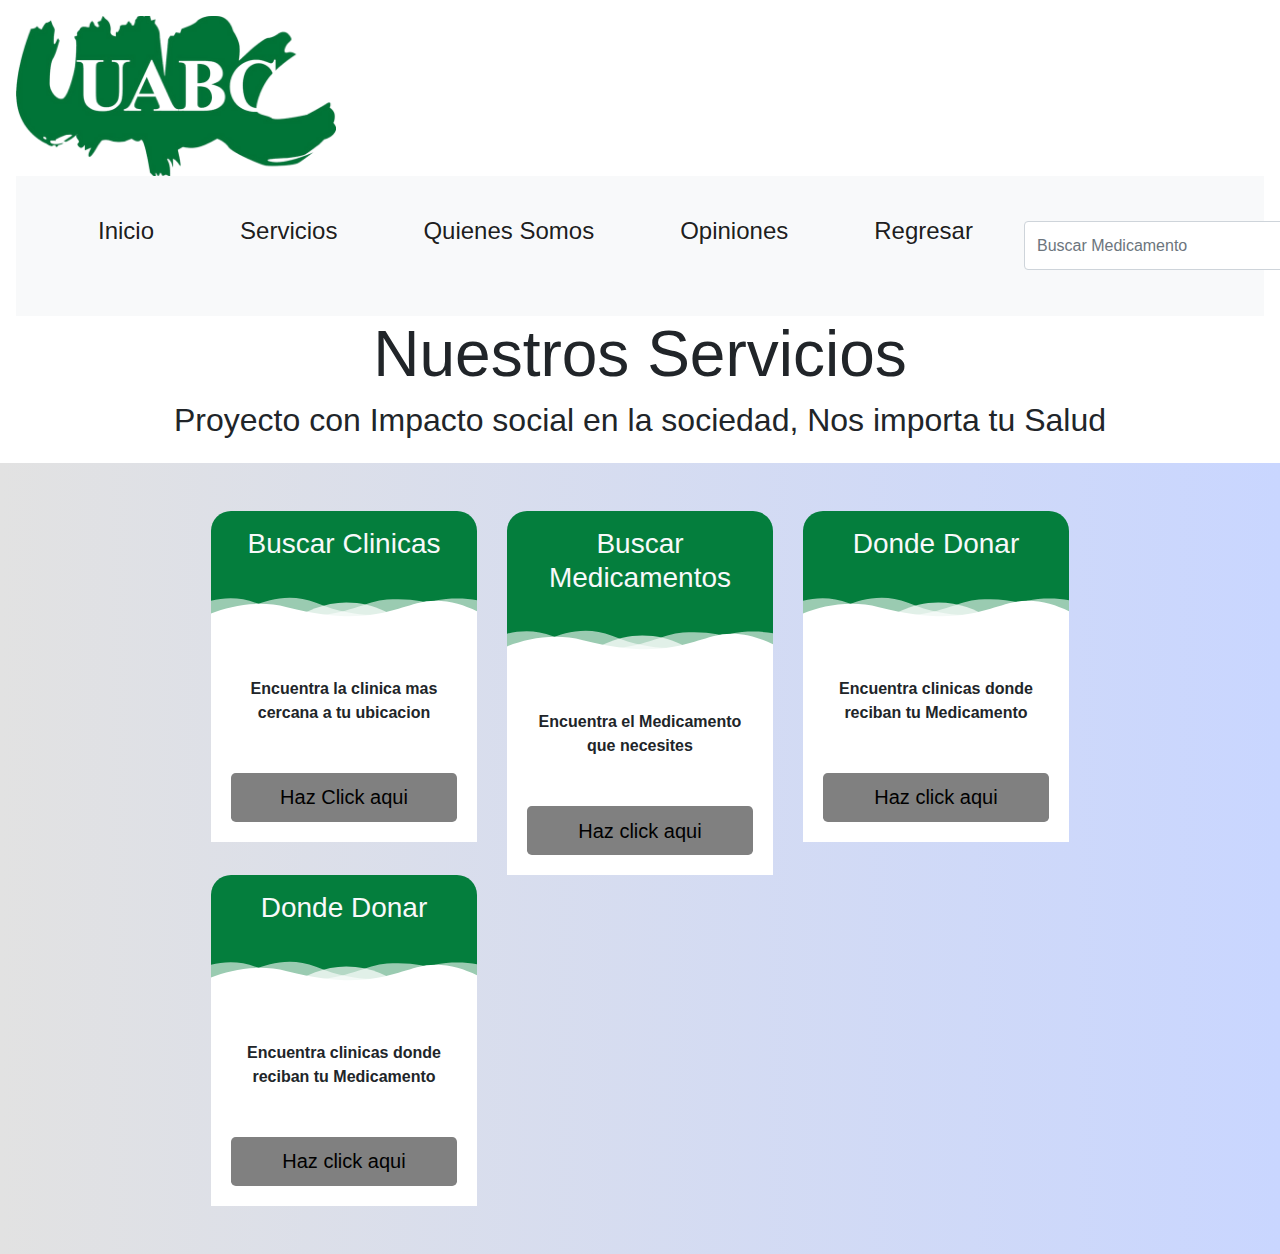
==== servicios.html @ 2879b417 "subiendo" ====
<!DOCTYPE html>
<html lang="en">
<head>
    <meta charset="UTF-8">
    <meta http-equiv="X-UA-Compatible" content="IE=edge">
    <meta name="viewport" content="width=device-width, initial-scale=1.0">
    <link rel="stylesheet" href="Style.css">
    <link href="//maxcdn.bootstrapcdn.com/bootstrap/4.1.1/css/bootstrap.min.css" rel="stylesheet" id="bootstrap-css">
    <script src="//maxcdn.bootstrapcdn.com/bootstrap/4.1.1/js/bootstrap.min.js"></script>
    <script src="//cdnjs.cloudflare.com/ajax/libs/jquery/3.2.1/jquery.min.js"></script>
    
    <title> Servicios</title>
</head>
<main>
    <header>
        <header class="botones">
            <a href="./index.html">
                <img
                    src="logo.webp"
                />
                <div class="music">
                </div>
            </a>
            <nav class="navbar navbar-expand-lg navbar-light bg-light botones">
                <div class="container-fluid">
                    <a class="navbar-brand" href=""></a>
                    <button class="navbar-toggler" type="button" data-bs-toggle="collapse" data-bs-target="#navbarSupportedContent" aria-controls="navbarSupportedContent" aria-expanded="false" aria-label="Toggle navigation">
                      <span class="navbar-toggler-icon"></span>
                    </button>
                  <div class="collapse navbar-collapse" id="navbarSupportedContent">
                    <ul class="navbar-nav me-auto mb-2 mb-lg-0">
                        <li class="nav-item">
                            <a class="navbar-brand" aria-current="page" href="index.html">Inicio</a>
                          </li>
                      <li class="nav-item">
                        <a class="navbar-brand" aria-current="page" href="./servicios.html">Servicios</a>
                      </li>
                      <li class="nav-item">
                        <a class="navbar-brand" href="./somos.html">Quienes Somos</a>
                      </li>
                      <li class="nav-item">
                        <a class="navbar-brand" href="./opiniones.html">Opiniones</a>
                      </li>
                      <li class="nav-item">
                        <a class="navbar-brand" href="./index.html">Regresar</a>
                      </li>
                    </ul>
                    <form class="d-flex">
                      <input class="form-control me-2" type="Buscar" placeholder="Buscar Medicamento" aria-label="Buscar">
                      <button class="btn btn-outline-success" type="submit">Buscar</button>
                    </form>
                  </div>
                </div>
              </nav>
              <h2 class="servicio ">Nuestros Servicios</h2>
              <h3 class="servicio2 ">Proyecto con Impacto social en la sociedad, Nos importa tu Salud</h3>
          
    </header>
</main>
<body>
  <div class="container-fluid bg-gradient p-5" href="./apps/medicamentos.html">
    <div class="row m-auto text-center w-75" href="./apps/medicamentos.html">
      
      <div class="col-4 princing-item green" href="./apps/medicamentos.html">
        <div class="pricing-divider " href="./apps/medicamentos.html">
            <h3 class="text-light">Buscar Clinicas</h3>
          <h4 class="my-0 display-4 text-light font-weight-normal mb-3"><span class="h3"></span> <span class="h5"></span></h4>
           <svg class='pricing-divider-img' enable-background='new 0 0 300 100' height='100px' id='Layer_1' preserveAspectRatio='none' version='1.1' viewBox='0 0 300 100' width='300px' x='0px' xml:space='preserve' xmlns:xlink='http://www.w3.org/1999/xlink' xmlns='http://www.w3.org/2000/svg' y='0px'>
        <path class='deco-layer deco-layer--1' d='M30.913,43.944c0,0,42.911-34.464,87.51-14.191c77.31,35.14,113.304-1.952,146.638-4.729
        c48.654-4.056,69.94,16.218,69.94,16.218v54.396H30.913V43.944z' fill='#FFFFFF' opacity='0.6'></path>
        <path class='deco-layer deco-layer--2' d='M-35.667,44.628c0,0,42.91-34.463,87.51-14.191c77.31,35.141,113.304-1.952,146.639-4.729
        c48.653-4.055,69.939,16.218,69.939,16.218v54.396H-35.667V44.628z' fill='#FFFFFF' opacity='0.6'></path>
        <path class='deco-layer deco-layer--3' d='M43.415,98.342c0,0,48.283-68.927,109.133-68.927c65.886,0,97.983,67.914,97.983,67.914v3.716
        H42.401L43.415,98.342z' fill='#FFFFFF' opacity='0.7'></path>
        <path class='deco-layer deco-layer--4' d='M-34.667,62.998c0,0,56-45.667,120.316-27.839C167.484,57.842,197,41.332,232.286,30.428
        c53.07-16.399,104.047,36.903,104.047,36.903l1.333,36.667l-372-2.954L-34.667,62.998z' fill='#FFFFFF'></path>
      </svg>
        </div>
        <div class="card-body bg-white mt-0 shadow">
          <ul class="list-unstyled mb-5 position-relative">
            <li><b>Encuentra la clinica mas cercana a tu ubicacion</b></li>
          </ul>
          <button type="button" href="./apps/medicamentos.html" class="btn btn-lg btn-block  btn-custom ">Haz Click aqui</button> 
        </div>
      </div>
    
      <div class="col-4 princing-item green">
        <div class="pricing-divider ">
            <h3 class="text-light">Buscar Medicamentos</h3>
          <h4 class="my-0 display-4 text-light font-weight-normal mb-3"><span class="h3"></span><span class="h5"></span></h4>
           <svg class='pricing-divider-img' enable-background='new 0 0 300 100' height='100px' id='Layer_1' preserveAspectRatio='none' version='1.1' viewBox='0 0 300 100' width='300px' x='0px' xml:space='preserve' xmlns:xlink='http://www.w3.org/1999/xlink' xmlns='http://www.w3.org/2000/svg' y='0px'>
        <path class='deco-layer deco-layer--1' d='M30.913,43.944c0,0,42.911-34.464,87.51-14.191c77.31,35.14,113.304-1.952,146.638-4.729
c48.654-4.056,69.94,16.218,69.94,16.218v54.396H30.913V43.944z' fill='#FFFFFF' opacity='0.6'></path>
        <path class='deco-layer deco-layer--2' d='M-35.667,44.628c0,0,42.91-34.463,87.51-14.191c77.31,35.141,113.304-1.952,146.639-4.729
c48.653-4.055,69.939,16.218,69.939,16.218v54.396H-35.667V44.628z' fill='#FFFFFF' opacity='0.6'></path>
        <path class='deco-layer deco-layer--3' d='M43.415,98.342c0,0,48.283-68.927,109.133-68.927c65.886,0,97.983,67.914,97.983,67.914v3.716
H42.401L43.415,98.342z' fill='#FFFFFF' opacity='0.7'></path>
        <path class='deco-layer deco-layer--4' d='M-34.667,62.998c0,0,56-45.667,120.316-27.839C167.484,57.842,197,41.332,232.286,30.428
c53.07-16.399,104.047,36.903,104.047,36.903l1.333,36.667l-372-2.954L-34.667,62.998z' fill='#FFFFFF'></path>
      </svg>
        </div>

        <div class="card-body bg-white mt-0 shadow">
          <ul class="list-unstyled mb-5 position-relative">
            <li><b>Encuentra el Medicamento que necesites</b></li>
          </ul>
          <button type="button"  class="btn btn-lg btn-block  btn-custom " href="./apps/medicamentos.html">Haz click aqui</button>
        </div>
      </div>
             
      

      

      <div class="col-4 princing-item green">
        <div class="pricing-divider ">
            <h3 class="text-light">Donde Donar</h3>
          <h4 class="my-0 display-4 text-light font-weight-normal mb-3"><span class="h3"></span> <span class="h5"></span></h4>
           <svg class='pricing-divider-img' enable-background='new 0 0 300 100' height='100px' id='Layer_1' preserveAspectRatio='none' version='1.1' viewBox='0 0 300 100' width='300px' x='0px' xml:space='preserve' xmlns:xlink='http://www.w3.org/1999/xlink' xmlns='http://www.w3.org/2000/svg' y='0px'>
        <path class='deco-layer deco-layer--1' d='M30.913,43.944c0,0,42.911-34.464,87.51-14.191c77.31,35.14,113.304-1.952,146.638-4.729
        c48.654-4.056,69.94,16.218,69.94,16.218v54.396H30.913V43.944z' fill='#FFFFFF' opacity='0.6'></path>
        <path class='deco-layer deco-layer--2' d='M-35.667,44.628c0,0,42.91-34.463,87.51-14.191c77.31,35.141,113.304-1.952,146.639-4.729
        c48.653-4.055,69.939,16.218,69.939,16.218v54.396H-35.667V44.628z' fill='#FFFFFF' opacity='0.6'></path>
        <path class='deco-layer deco-layer--3' d='M43.415,98.342c0,0,48.283-68.927,109.133-68.927c65.886,0,97.983,67.914,97.983,67.914v3.716
        H42.401L43.415,98.342z' fill='#FFFFFF' opacity='0.7'></path>
        <path class='deco-layer deco-layer--4' d='M-34.667,62.998c0,0,56-45.667,120.316-27.839C167.484,57.842,197,41.332,232.286,30.428
        c53.07-16.399,104.047,36.903,104.047,36.903l1.333,36.667l-372-2.954L-34.667,62.998z' fill='#FFFFFF'></path>
      </svg>
        </div>

        <div class="card-body bg-white mt-0 shadow">
          <ul class="list-unstyled mb-5 position-relative">

            <li><b>Encuentra clinicas donde reciban tu Medicamento</b></li>
          </ul>
          <button type="button" class="btn btn-lg btn-block  btn-custom " href="">Haz click aqui</button>
        </div>
      </div>
      

      <div class="col-4 princing-item green">
        <div class="pricing-divider ">
            <h3 class="text-light">Donde Donar</h3>
          <h4 class="my-0 display-4 text-light font-weight-normal mb-3"><span class="h3"></span> <span class="h5"></span></h4>
           <svg class='pricing-divider-img' enable-background='new 0 0 300 100' height='100px' id='Layer_1' preserveAspectRatio='none' version='1.1' viewBox='0 0 300 100' width='300px' x='0px' xml:space='preserve' xmlns:xlink='http://www.w3.org/1999/xlink' xmlns='http://www.w3.org/2000/svg' y='0px'>
        <path class='deco-layer deco-layer--1' d='M30.913,43.944c0,0,42.911-34.464,87.51-14.191c77.31,35.14,113.304-1.952,146.638-4.729
        c48.654-4.056,69.94,16.218,69.94,16.218v54.396H30.913V43.944z' fill='#FFFFFF' opacity='0.6'></path>
        <path class='deco-layer deco-layer--2' d='M-35.667,44.628c0,0,42.91-34.463,87.51-14.191c77.31,35.141,113.304-1.952,146.639-4.729
        c48.653-4.055,69.939,16.218,69.939,16.218v54.396H-35.667V44.628z' fill='#FFFFFF' opacity='0.6'></path>
        <path class='deco-layer deco-layer--3' d='M43.415,98.342c0,0,48.283-68.927,109.133-68.927c65.886,0,97.983,67.914,97.983,67.914v3.716
        H42.401L43.415,98.342z' fill='#FFFFFF' opacity='0.7'></path>
        <path class='deco-layer deco-layer--4' d='M-34.667,62.998c0,0,56-45.667,120.316-27.839C167.484,57.842,197,41.332,232.286,30.428
        c53.07-16.399,104.047,36.903,104.047,36.903l1.333,36.667l-372-2.954L-34.667,62.998z' fill='#FFFFFF'></path>
      </svg>
        </div>

        <div class="card-body bg-white mt-0 shadow">
          <ul class="list-unstyled mb-5 position-relative">

            <li><b>Encuentra clinicas donde reciban tu Medicamento</b></li>
          </ul>
          <button type="button" class="btn btn-lg btn-block  btn-custom " href="">Haz click aqui</button>
        </div>
      </div>
    </div>
  </div>
</body>
<footer>

</footer>
<script src="https://cdn.jsdelivr.net/npm/bootstrap@5.1.3/dist/js/bootstrap.bundle.min.js" integrity="sha384-ka7Sk0Gln4gmtz2MlQnikT1wXgYsOg+OMhuP+IlRH9sENBO0LRn5q+8nbTov4+1p" crossorigin="anonymous"></script>  
</html>
---- Style.css ----
.botones{
    text-size-adjust: 5rem;
}
.servicio{
    text-align: center;
    font-size: 4rem;
}
.servicio2{
    text-align: center;
    font-size: 2rem;
}
a {
    text-decoration: none;
}
main img {
    display: inline-block;
}
main h2 {
    font-size: 3.5rem;
}

header nav ul {
    width: auto;
    display: flex;
    justify-content: space-around;
}
header nav ul li {
    border: 3px solid transparent;
    background-color:transparent;
    font-size: 1.5rem;
    padding: 1.3rem 2rem;
}
body {
    background-color: whitesmoke;
    background-attachment: fixed;
    background-position: center;
    background-repeat: no-repeat;
    background-size: cover;
}
header {
    padding: 0.5rem;
    grid-area: cabecera;
}
div img {
    height: 3rem;
    width: 5rem;
}
header img {
    display: inline-flex;
    width: 20rem;
    height: 10rem;
}
.botones nav ul li a{
    font-size: 1.5rem;
}
button{
  height: 49px; 
  padding-left: 10px;
  padding-right: 5px;   
  margin-bottom: 20px; 
  margin-top: 10px;   
  text-transform: uppercase;
  background-color: #000000; 
  border-color: #ff0000; 
  border-style: solid; 
  border-radius: 10px;  
  width: 490px;   
  cursor: pointer;
}
.bg-gradient {
    background: #C9D6FF;
    background: -webkit-linear-gradient(to right, #E2E2E2, #C9D6FF); 
    background: linear-gradient(to right, #E2E2E2, #C9D6FF);
    } 
    ul li {
      margin-bottom:1.9rem;
    }
    .pricing-divider {
    border-radius: 20px;
    background: #C64545;
    padding: 1em 0 5em;
    position: relative;
    }
    .green .pricing-divider {
    background: #047e3d; 
    }
    .pricing-divider-img {
        position: absolute;
        bottom: -2px;
        left: 0;
        width: 100%;
        height: 80px;
    }
    .deco-layer {
        -webkit-transition: -webkit-transform 0.5s;
        transition: transform 0.5s;
    }
    .btn-custom  {
      background:gray; color:black; border-radius:20px
    }
    .img-float {
      width:50px; position:absolute;top:-8.5rem;right:2rem
    }
    
    .princing-item {
      transition: all 150ms ease-out;
    }
    .princing-item:hover {
      transform: scale(1.05);
    }
    .princing-item:hover .deco-layer--1 {
      -webkit-transform: translate3d(15px, 0, 0);
      transform: translate3d(15px, 0, 0);
    }
    .princing-item:hover .deco-layer--2 {
      -webkit-transform: translate3d(-15px, 0, 0);
      transform: translate3d(-15px, 0, 0);
    }
.parent {
        display: grid;
        background-color: red;
        align-items: center;
        grid-template-columns: repeat(3, 2fr) repeat(2, 1fr);
        grid-template-rows: repeat(2, 2fr) repeat(3, 1fr);
        grid-column-gap: 5rem;
        grid-row-gap: 5rem;
        }
        .div1 { grid-area: 1 / 1 / 2 / 2; }
        .div2 { grid-area: 1 / 2 / 2 / 3; }
        .div3 { grid-area: 1 / 3 / 2 / 4; }
        .div4 { grid-area: 2 / 1 / 3 / 2; }
        .div5 { grid-area: 2 / 2 / 3 / 3; }
        .div6 { grid-area: 2 / 3 / 3 / 4; }
    
@media (max-width: 575.98px){
    html {
        font-size: 15px;
    }
    header nav div ul{
        display: grid;
        grid-template-columns: repeat(1, 1fr);
    }
    header nav ul li {
        margin: 1rem;
    }
    main .videos {
        grid-template-columns: repeat(1, 1fr);
        padding: 0;
    }
    main .videos iframe {
        width: 10rem;
        height: 11rem;
        margin: 1rem 1rem;
    }
    main .imgs{
        display: grid;
        grid-template-columns: repeat(1, 1fr);
        justify-items: center;
        align-items: center;
    }
    main .bass, main .drum, main .piano, main .guitars{
        display: grid;
        grid-template-columns: repeat(1, 1fr);
        justify-items: center;
        align-items: center;
    }
    main .bass img, main .drum img, main .paino img,main .guitars img {
        width: 21rem;
        height: 23rem;
        margin: .5rem;
    }
    .titulo h2 {
        font-size: 1.8rem;
    }
    .carousel-item{
        height: 25rem;
    }
    .carousel-item img{ 
        height: 100% !important; 
    }
    .music h1 {
        font-size: 3.2rem;
        display: flex;
        flex-direction: row;
    }
    footer a {
        list-style: none;
        color: black;
        font-size: .5rem;
    }
    .redes{
        display: grid;
        grid-template-columns: repeat(3);
        float: left;
        vertical-align: middle;
    }
    .redes img {
        width: 2rem;
        height: 2rem;
    }
    .redes p {
        text-decoration: none;
    }
    footer .final{
        width: 21rem;
    }
    footer .mapa iframe{
        width: 15rem;
        height: 15rem;
    }
    .contact_form{  
        width: 2rem; 
        height: auto;
        margin: 5rem auto;
        border-radius: 1rem;  
        padding-top: 2rem;
        padding-bottom: 2rem;  
        background-color: #fbfbfb; 
        padding-left: 3rem; 
      }
 }
 @media (max-width: 767.98px){
    html {
        font-size: 15px;
    }
    header nav div ul {
        display: grid;
        grid-template-columns: repeat(3, 1fr);
    }
    header nav ul li {
        margin: 1rem;
    }
    main .videos {
        grid-template-columns: repeat(1, 1fr);
    }
    main .videos iframe {
        width: auto;
        height: auto;
        margin: 1rem 1rem;
    }
    main .imgs{
        display: grid;
        grid-template-columns: repeat(2, 1fr);
        justify-items: center;
        align-items: center;
    }
    main .imgs img {
        height: 20rem;
        width: 20rem;
        margin: 1rem;
    }
    header img {
        display: inline-flex;
        width: 5rem;
        height: 6rem;
    }
    main .bass, main .drum, main .piano, main .guitars{
        display: grid;
        grid-template-columns: repeat(2, 1fr);
        justify-items: center;
        align-items: center;
    }
    main .bass img, main .drum img, main .piano img, main .guitars img {
        width: 21rem;
        height: 23rem;
        margin: .5rem;
    }
    .titulo h2 {
        font-size: 3rem;
    }
    .carousel-item{
        height: 25rem;
    }
    .carousel-item img{ 
            height: 100% !important; 
    }
    .music h1 {
        font-size: 3.2rem;
        display: flex;
        flex-direction: row;
    }
    footer a {
        list-style: none;
        color: black;
        font-size: .5rem;
    }
    .redes{
        display: grid;
        grid-template-columns: repeat(3);
        float: left;
        vertical-align: middle;
    }
    .redes img {
        width: 2rem;
        height: 2rem;
    }
    footer .final{
        width: 21rem;
    }
    footer .mapa iframe{
        width: 15rem;
        height: 15rem;
    }
    .contact_form{  
        width: auto; 
        height: auto;
        margin: auto;
        padding-bottom: 2rem;  
        background-color: #fbfbfb; 
        padding-left: 3rem; 
      }
}
@media (max-width: 991.98px){
    html {
        font-size: 15px;
    }
    header nav div ul {
        display: grid;
        grid-template-columns: repeat(1, 1fr);
    }
    header nav ul li {
        margin: 1rem;
    }
    main .videos {
        grid-template-columns: repeat(1, 1fr);
    }
    main .videos iframe {
        width: auto;
        height: auto;
        margin: 1rem 1rem;
    }
    main .imgs{
        display: grid;
        grid-template-columns: repeat(1, 1fr);
        justify-items: center;
        align-items: center;
    }
    main .imgs img {
        height: 20rem;
        width: 20rem;
        margin: 1rem;
    }
    header img {
        display: inline-flex;
        width: 5rem;
        height: 6rem;
    }
    main .bass, main .guitars, main .drum, main .piano {
        display: grid;
        grid-template-columns: repeat(1, 1fr);
        justify-items: center;
        align-items: center;
    }
    main .bass img,main .guitars img ,main .drum img ,main .paino img  {
        width: 21rem;
        height: 23rem;
        margin: .5rem;
    }
    .titulo h2 {
        font-size: 3rem;
    }
    .carousel-item{
        height: 20rem;
    }
    .carousel-item img{ 
            height: 23rem ; 
    }
    .music h1 {
        font-size: 3.2rem;
        display: flex;
        flex-direction: row;
    }
    footer a {
        list-style: none;
        color: black;
        font-size: .5rem;
    }
    .redes{
        display: grid;
        grid-template-columns: repeat(3);
        float: left;
        vertical-align: middle;
    }
    .redes img {
        width: 4rem;
        height: 4rem;
    }
    footer .final{
        width: 21rem;
    }
    footer .mapa iframe{
        width: 15rem;
        height: 15rem;
    }
    .contact_form{  
        width: auto; 
        height: auto;
        margin: auto;
        padding-bottom: 2rem;  
        background-color: #fbfbfb; 
        padding-left: 3rem; 
      }
}
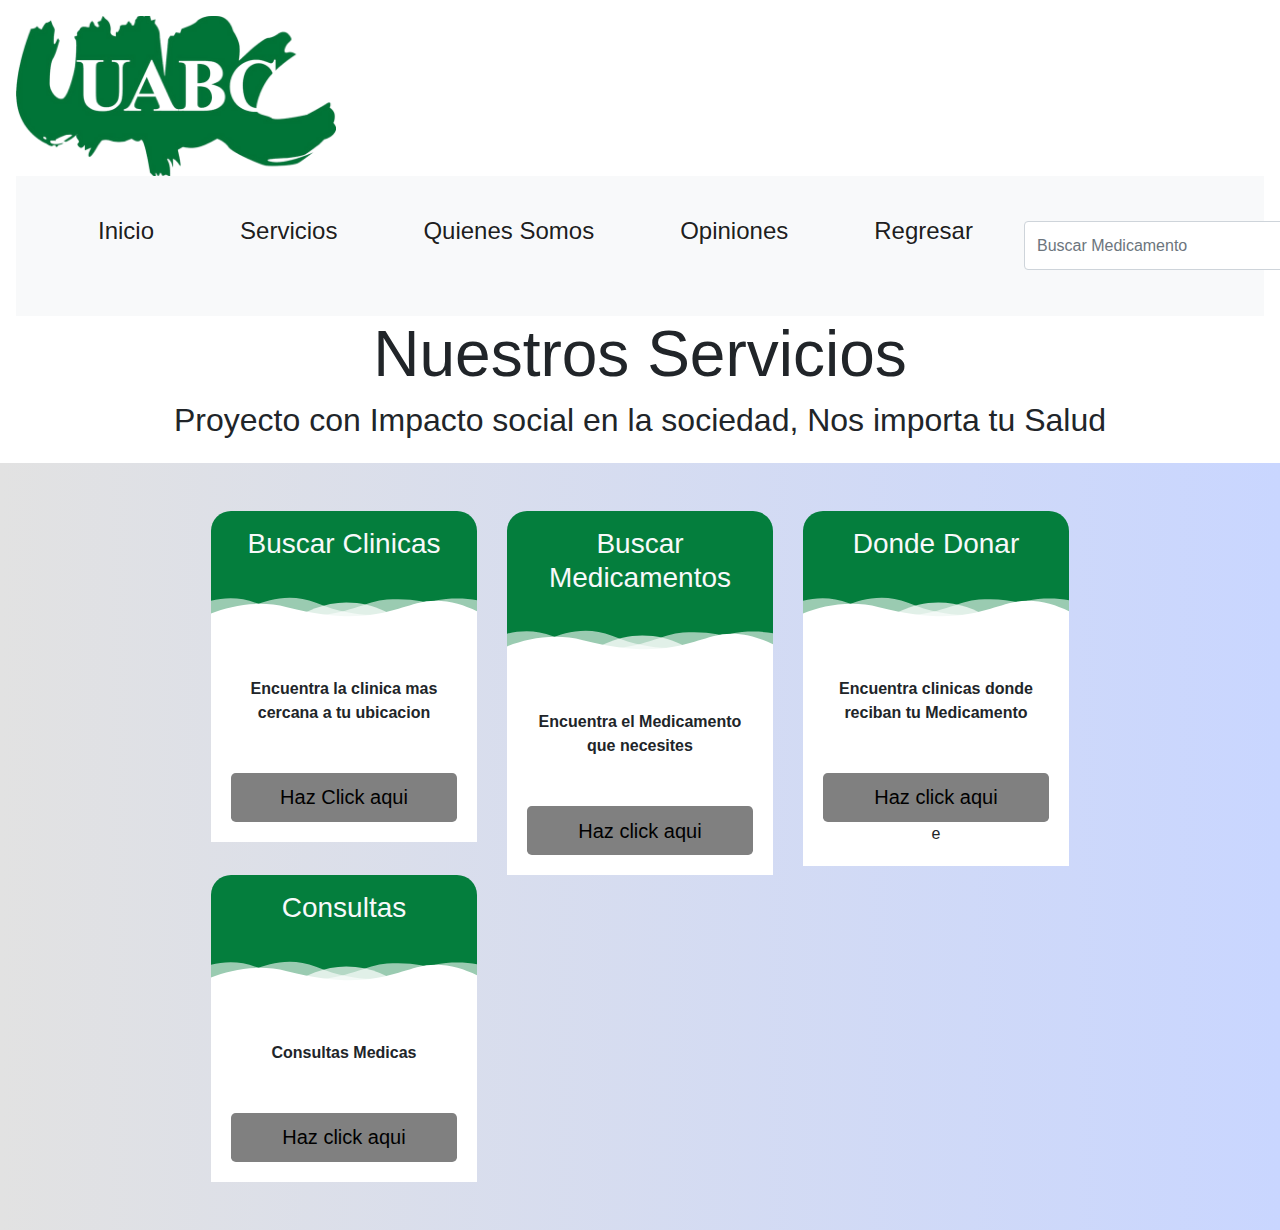
==== commit dce37491: "actulizado" ====
--- a/servicios.html
+++ b/servicios.html
@@ -58,11 +58,11 @@
     </header>
 </main>
 <body>
-  <div class="container-fluid bg-gradient p-5" href="./apps/medicamentos.html">
-    <div class="row m-auto text-center w-75" href="./apps/medicamentos.html">
+  <div class="container-fluid bg-gradient p-5">
+    <div class="row m-auto text-center w-75">
       
-      <div class="col-4 princing-item green" href="./apps/medicamentos.html">
-        <div class="pricing-divider " href="./apps/medicamentos.html">
+      <div class="col-4 princing-item green" >
+        <div class="pricing-divider ">
             <h3 class="text-light">Buscar Clinicas</h3>
           <h4 class="my-0 display-4 text-light font-weight-normal mb-3"><span class="h3"></span> <span class="h5"></span></h4>
            <svg class='pricing-divider-img' enable-background='new 0 0 300 100' height='100px' id='Layer_1' preserveAspectRatio='none' version='1.1' viewBox='0 0 300 100' width='300px' x='0px' xml:space='preserve' xmlns:xlink='http://www.w3.org/1999/xlink' xmlns='http://www.w3.org/2000/svg' y='0px'>
@@ -80,7 +80,7 @@
           <ul class="list-unstyled mb-5 position-relative">
             <li><b>Encuentra la clinica mas cercana a tu ubicacion</b></li>
           </ul>
-          <button type="button" href="./apps/medicamentos.html" class="btn btn-lg btn-block  btn-custom ">Haz Click aqui</button> 
+          <a href="./apps/buscarclinicas.html"><button type="button"  class="btn btn-lg btn-block  btn-custom ">Haz Click aqui</button> </a>
         </div>
       </div>
     
@@ -104,7 +104,7 @@
           <ul class="list-unstyled mb-5 position-relative">
             <li><b>Encuentra el Medicamento que necesites</b></li>
           </ul>
-          <button type="button"  class="btn btn-lg btn-block  btn-custom " href="./apps/medicamentos.html">Haz click aqui</button>
+          <a href="./apps/medicamentos.html"><button type="button"  class="btn btn-lg btn-block  btn-custom ">Haz click aqui</button></a>
         </div>
       </div>
              
@@ -133,14 +133,14 @@
 
             <li><b>Encuentra clinicas donde reciban tu Medicamento</b></li>
           </ul>
-          <button type="button" class="btn btn-lg btn-block  btn-custom " href="">Haz click aqui</button>
+          <a href="./apps/informacion.html "><button type="button" class="btn btn-lg btn-block  btn-custom " href="">Haz click aqui</button></a>e
         </div>
       </div>
       
 
       <div class="col-4 princing-item green">
         <div class="pricing-divider ">
-            <h3 class="text-light">Donde Donar</h3>
+            <h3 class="text-light">Consultas</h3>
           <h4 class="my-0 display-4 text-light font-weight-normal mb-3"><span class="h3"></span> <span class="h5"></span></h4>
            <svg class='pricing-divider-img' enable-background='new 0 0 300 100' height='100px' id='Layer_1' preserveAspectRatio='none' version='1.1' viewBox='0 0 300 100' width='300px' x='0px' xml:space='preserve' xmlns:xlink='http://www.w3.org/1999/xlink' xmlns='http://www.w3.org/2000/svg' y='0px'>
         <path class='deco-layer deco-layer--1' d='M30.913,43.944c0,0,42.911-34.464,87.51-14.191c77.31,35.14,113.304-1.952,146.638-4.729
@@ -157,9 +157,9 @@
         <div class="card-body bg-white mt-0 shadow">
           <ul class="list-unstyled mb-5 position-relative">
 
-            <li><b>Encuentra clinicas donde reciban tu Medicamento</b></li>
+            <li><b>Consultas Medicas</b></li>
           </ul>
-          <button type="button" class="btn btn-lg btn-block  btn-custom " href="">Haz click aqui</button>
+          <a href="./apps/consultas.html"><button type="button" class="btn btn-lg btn-block  btn-custom ">Haz click aqui</button></a>
         </div>
       </div>
     </div>
